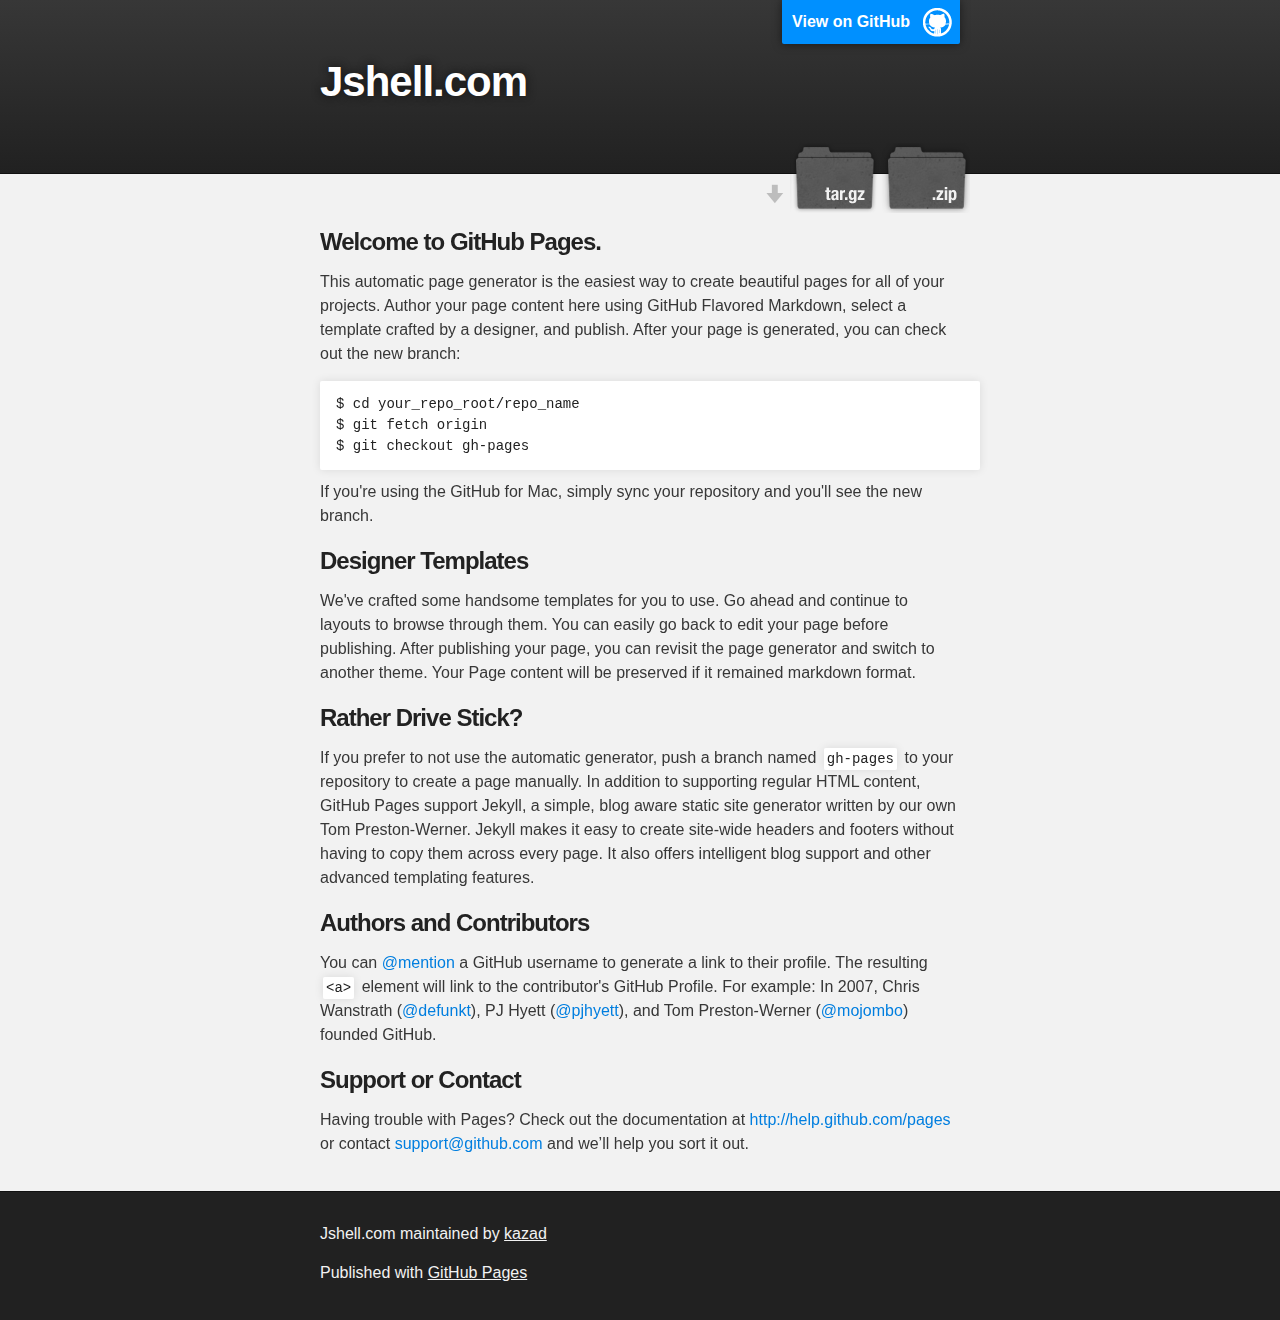
==== index.html @ ce75c417 "Create gh-pages branch via GitHub" ====
<!DOCTYPE html>
<html>

  <head>
    <meta charset='utf-8' />
    <meta http-equiv="X-UA-Compatible" content="chrome=1" />
    <meta name="description" content="Jshell.com : " />

    <link rel="stylesheet" type="text/css" media="screen" href="stylesheets/stylesheet.css">

    <title>Jshell.com</title>
  </head>

  <body>

    <!-- HEADER -->
    <div id="header_wrap" class="outer">
        <header class="inner">
          <a id="forkme_banner" href="https://github.com/kazad/jshell.com">View on GitHub</a>

          <h1 id="project_title">Jshell.com</h1>
          <h2 id="project_tagline"></h2>

            <section id="downloads">
              <a class="zip_download_link" href="https://github.com/kazad/jshell.com/zipball/master">Download this project as a .zip file</a>
              <a class="tar_download_link" href="https://github.com/kazad/jshell.com/tarball/master">Download this project as a tar.gz file</a>
            </section>
        </header>
    </div>

    <!-- MAIN CONTENT -->
    <div id="main_content_wrap" class="outer">
      <section id="main_content" class="inner">
        <h3>
<a name="welcome-to-github-pages" class="anchor" href="#welcome-to-github-pages"><span class="octicon octicon-link"></span></a>Welcome to GitHub Pages.</h3>

<p>This automatic page generator is the easiest way to create beautiful pages for all of your projects. Author your page content here using GitHub Flavored Markdown, select a template crafted by a designer, and publish. After your page is generated, you can check out the new branch:</p>

<pre><code>$ cd your_repo_root/repo_name
$ git fetch origin
$ git checkout gh-pages
</code></pre>

<p>If you're using the GitHub for Mac, simply sync your repository and you'll see the new branch.</p>

<h3>
<a name="designer-templates" class="anchor" href="#designer-templates"><span class="octicon octicon-link"></span></a>Designer Templates</h3>

<p>We've crafted some handsome templates for you to use. Go ahead and continue to layouts to browse through them. You can easily go back to edit your page before publishing. After publishing your page, you can revisit the page generator and switch to another theme. Your Page content will be preserved if it remained markdown format.</p>

<h3>
<a name="rather-drive-stick" class="anchor" href="#rather-drive-stick"><span class="octicon octicon-link"></span></a>Rather Drive Stick?</h3>

<p>If you prefer to not use the automatic generator, push a branch named <code>gh-pages</code> to your repository to create a page manually. In addition to supporting regular HTML content, GitHub Pages support Jekyll, a simple, blog aware static site generator written by our own Tom Preston-Werner. Jekyll makes it easy to create site-wide headers and footers without having to copy them across every page. It also offers intelligent blog support and other advanced templating features.</p>

<h3>
<a name="authors-and-contributors" class="anchor" href="#authors-and-contributors"><span class="octicon octicon-link"></span></a>Authors and Contributors</h3>

<p>You can <a href="https://github.com/blog/821" class="user-mention">@mention</a> a GitHub username to generate a link to their profile. The resulting <code>&lt;a&gt;</code> element will link to the contributor's GitHub Profile. For example: In 2007, Chris Wanstrath (<a href="https://github.com/defunkt" class="user-mention">@defunkt</a>), PJ Hyett (<a href="https://github.com/pjhyett" class="user-mention">@pjhyett</a>), and Tom Preston-Werner (<a href="https://github.com/mojombo" class="user-mention">@mojombo</a>) founded GitHub.</p>

<h3>
<a name="support-or-contact" class="anchor" href="#support-or-contact"><span class="octicon octicon-link"></span></a>Support or Contact</h3>

<p>Having trouble with Pages? Check out the documentation at <a href="http://help.github.com/pages">http://help.github.com/pages</a> or contact <a href="mailto:support@github.com">support@github.com</a> and we’ll help you sort it out.</p>
      </section>
    </div>

    <!-- FOOTER  -->
    <div id="footer_wrap" class="outer">
      <footer class="inner">
        <p class="copyright">Jshell.com maintained by <a href="https://github.com/kazad">kazad</a></p>
        <p>Published with <a href="http://pages.github.com">GitHub Pages</a></p>
      </footer>
    </div>

    

  </body>
</html>
---- stylesheets/stylesheet.css ----
/*******************************************************************************
Slate Theme for GitHub Pages
by Jason Costello, @jsncostello
*******************************************************************************/

@import url(pygment_trac.css);

/*******************************************************************************
MeyerWeb Reset
*******************************************************************************/

html, body, div, span, applet, object, iframe,
h1, h2, h3, h4, h5, h6, p, blockquote, pre,
a, abbr, acronym, address, big, cite, code,
del, dfn, em, img, ins, kbd, q, s, samp,
small, strike, strong, sub, sup, tt, var,
b, u, i, center,
dl, dt, dd, ol, ul, li,
fieldset, form, label, legend,
table, caption, tbody, tfoot, thead, tr, th, td,
article, aside, canvas, details, embed,
figure, figcaption, footer, header, hgroup,
menu, nav, output, ruby, section, summary,
time, mark, audio, video {
  margin: 0;
  padding: 0;
  border: 0;
  font: inherit;
  vertical-align: baseline;
}

/* HTML5 display-role reset for older browsers */
article, aside, details, figcaption, figure,
footer, header, hgroup, menu, nav, section {
  display: block;
}

ol, ul {
  list-style: none;
}

blockquote, q {
}

table {
  border-collapse: collapse;
  border-spacing: 0;
}

/*******************************************************************************
Theme Styles
*******************************************************************************/

body {
  box-sizing: border-box;
  color:#373737;
  background: #212121;
  font-size: 16px;
  font-family: 'Myriad Pro', Calibri, Helvetica, Arial, sans-serif;
  line-height: 1.5;
  -webkit-font-smoothing: antialiased;
}

h1, h2, h3, h4, h5, h6 {
  margin: 10px 0;
  font-weight: 700;
  color:#222222;
  font-family: 'Lucida Grande', 'Calibri', Helvetica, Arial, sans-serif;
  letter-spacing: -1px;
}

h1 {
  font-size: 36px;
  font-weight: 700;
}

h2 {
  padding-bottom: 10px;
  font-size: 32px;
  background: url('../images/bg_hr.png') repeat-x bottom;
}

h3 {
  font-size: 24px;
}

h4 {
  font-size: 21px;
}

h5 {
  font-size: 18px;
}

h6 {
  font-size: 16px;
}

p {
  margin: 10px 0 15px 0;
}

footer p {
  color: #f2f2f2;
}

a {
  text-decoration: none;
  color: #007edf;
  text-shadow: none;

  transition: color 0.5s ease;
  transition: text-shadow 0.5s ease;
  -webkit-transition: color 0.5s ease;
  -webkit-transition: text-shadow 0.5s ease;
  -moz-transition: color 0.5s ease;
  -moz-transition: text-shadow 0.5s ease;
  -o-transition: color 0.5s ease;
  -o-transition: text-shadow 0.5s ease;
  -ms-transition: color 0.5s ease;
  -ms-transition: text-shadow 0.5s ease;
}

a:hover, a:focus {text-decoration: underline;}

footer a {
  color: #F2F2F2;
  text-decoration: underline;
}

em {
  font-style: italic;
}

strong {
  font-weight: bold;
}

img {
  position: relative;
  margin: 0 auto;
  max-width: 739px;
  padding: 5px;
  margin: 10px 0 10px 0;
  border: 1px solid #ebebeb;

  box-shadow: 0 0 5px #ebebeb;
  -webkit-box-shadow: 0 0 5px #ebebeb;
  -moz-box-shadow: 0 0 5px #ebebeb;
  -o-box-shadow: 0 0 5px #ebebeb;
  -ms-box-shadow: 0 0 5px #ebebeb;
}

pre, code {
  width: 100%;
  color: #222;
  background-color: #fff;

  font-family: Monaco, "Bitstream Vera Sans Mono", "Lucida Console", Terminal, monospace;
  font-size: 14px;

  border-radius: 2px;
  -moz-border-radius: 2px;
  -webkit-border-radius: 2px;



}

pre {
  width: 100%;
  padding: 10px;
  box-shadow: 0 0 10px rgba(0,0,0,.1);
  overflow: auto;
}

code {
  padding: 3px;
  margin: 0 3px;
  box-shadow: 0 0 10px rgba(0,0,0,.1);
}

pre code {
  display: block;
  box-shadow: none;
}

blockquote {
  color: #666;
  margin-bottom: 20px;
  padding: 0 0 0 20px;
  border-left: 3px solid #bbb;
}

ul, ol, dl {
  margin-bottom: 15px
}

ul li {
  list-style: inside;
  padding-left: 20px;
}

ol li {
  list-style: decimal inside;
  padding-left: 20px;
}

dl dt {
  font-weight: bold;
}

dl dd {
  padding-left: 20px;
  font-style: italic;
}

dl p {
  padding-left: 20px;
  font-style: italic;
}

hr {
  height: 1px;
  margin-bottom: 5px;
  border: none;
  background: url('../images/bg_hr.png') repeat-x center;
}

table {
  border: 1px solid #373737;
  margin-bottom: 20px;
  text-align: left;
 }

th {
  font-family: 'Lucida Grande', 'Helvetica Neue', Helvetica, Arial, sans-serif;
  padding: 10px;
  background: #373737;
  color: #fff;
 }

td {
  padding: 10px;
  border: 1px solid #373737;
 }

form {
  background: #f2f2f2;
  padding: 20px;
}

/*******************************************************************************
Full-Width Styles
*******************************************************************************/

.outer {
  width: 100%;
}

.inner {
  position: relative;
  max-width: 640px;
  padding: 20px 10px;
  margin: 0 auto;
}

#forkme_banner {
  display: block;
  position: absolute;
  top:0;
  right: 10px;
  z-index: 10;
  padding: 10px 50px 10px 10px;
  color: #fff;
  background: url('../images/blacktocat.png') #0090ff no-repeat 95% 50%;
  font-weight: 700;
  box-shadow: 0 0 10px rgba(0,0,0,.5);
  border-bottom-left-radius: 2px;
  border-bottom-right-radius: 2px;
}

#header_wrap {
  background: #212121;
  background: -moz-linear-gradient(top, #373737, #212121);
  background: -webkit-linear-gradient(top, #373737, #212121);
  background: -ms-linear-gradient(top, #373737, #212121);
  background: -o-linear-gradient(top, #373737, #212121);
  background: linear-gradient(top, #373737, #212121);
}

#header_wrap .inner {
  padding: 50px 10px 30px 10px;
}

#project_title {
  margin: 0;
  color: #fff;
  font-size: 42px;
  font-weight: 700;
  text-shadow: #111 0px 0px 10px;
}

#project_tagline {
  color: #fff;
  font-size: 24px;
  font-weight: 300;
  background: none;
  text-shadow: #111 0px 0px 10px;
}

#downloads {
  position: absolute;
  width: 210px;
  z-index: 10;
  bottom: -40px;
  right: 0;
  height: 70px;
  background: url('../images/icon_download.png') no-repeat 0% 90%;
}

.zip_download_link {
  display: block;
  float: right;
  width: 90px;
  height:70px;
  text-indent: -5000px;
  overflow: hidden;
  background: url(../images/sprite_download.png) no-repeat bottom left;
}

.tar_download_link {
  display: block;
  float: right;
  width: 90px;
  height:70px;
  text-indent: -5000px;
  overflow: hidden;
  background: url(../images/sprite_download.png) no-repeat bottom right;
  margin-left: 10px;
}

.zip_download_link:hover {
  background: url(../images/sprite_download.png) no-repeat top left;
}

.tar_download_link:hover {
  background: url(../images/sprite_download.png) no-repeat top right;
}

#main_content_wrap {
  background: #f2f2f2;
  border-top: 1px solid #111;
  border-bottom: 1px solid #111;
}

#main_content {
  padding-top: 40px;
}

#footer_wrap {
  background: #212121;
}



/*******************************************************************************
Small Device Styles
*******************************************************************************/

@media screen and (max-width: 480px) {
  body {
    font-size:14px;
  }

  #downloads {
    display: none;
  }

  .inner {
    min-width: 320px;
    max-width: 480px;
  }

  #project_title {
  font-size: 32px;
  }

  h1 {
    font-size: 28px;
  }

  h2 {
    font-size: 24px;
  }

  h3 {
    font-size: 21px;
  }

  h4 {
    font-size: 18px;
  }

  h5 {
    font-size: 14px;
  }

  h6 {
    font-size: 12px;
  }

  code, pre {
    min-width: 320px;
    max-width: 480px;
    font-size: 11px;
  }

}
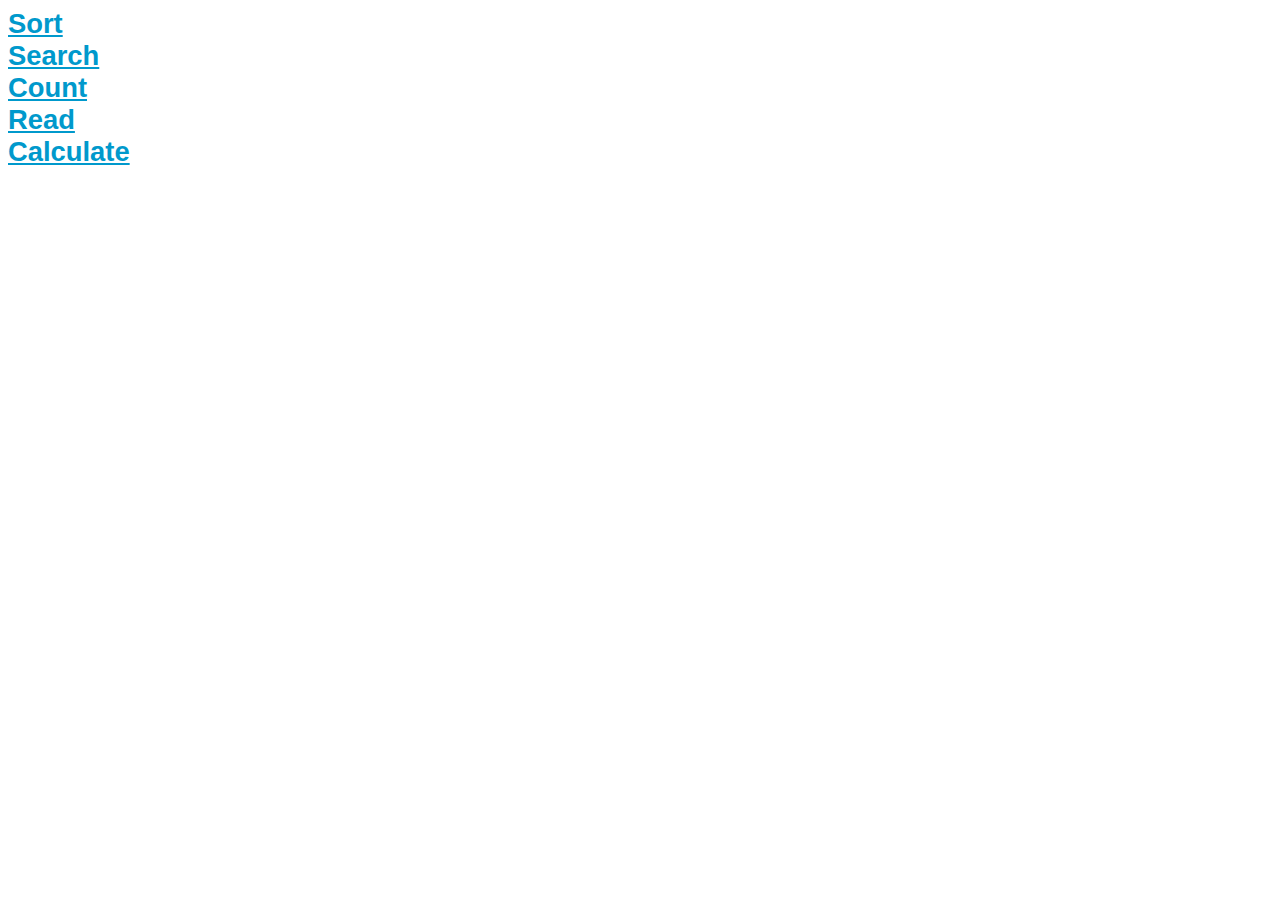
==== commit d829ae7a: "imported" ====
--- a/index.html
+++ b/index.html
@@ -1,79 +1,36 @@
-<!DOCTYPE html>
+<!DOCTYPE html PUBLIC "-//W3C//DTD HTML 4.01 Transitional//EN">
 <html>
+<head>
 
-  <head>
-    <meta charset='utf-8' />
-    <meta http-equiv="X-UA-Compatible" content="chrome=1" />
-    <meta name="description" content="Jshell.com : " />
+  <meta content="text/html; charset=ISO-8859-1" http-equiv="content-type">
+  <title>JShell: Online Javascript Tools</title>
+  <link rel="stylesheet" href="general.css" type="text/css">
+</head>
 
-    <link rel="stylesheet" type="text/css" media="screen" href="stylesheets/stylesheet.css">
+<body>
 
-    <title>Jshell.com</title>
-  </head>
+<big><big><big><big><big><a href="sort/index.html">Sort</a><br>
+<a href="search/index.html">Search</a><br>
+<a href="count/index.html">Count</a><br>
+<a href="read/index.html">Read</a><br>
+<a href="calc/index.html">Calculate</a><br>
+</big></big></big></big></big>
 
-  <body>
 
-    <!-- HEADER -->
-    <div id="header_wrap" class="outer">
-        <header class="inner">
-          <a id="forkme_banner" href="https://github.com/kazad/jshell.com">View on GitHub</a>
+<!-- Start of StatCounter Code -->
+<script type="text/javascript" language="javascript">
+var sc_project=2157207; 
+var sc_invisible=1; 
+var sc_partition=19; 
+var sc_security="4f8105ea"; 
+</script>
 
-          <h1 id="project_title">Jshell.com</h1>
-          <h2 id="project_tagline"></h2>
+<script type="text/javascript" language="javascript" 
+src="http://www.statcounter.com/counter/counter.js"></script><noscript><a 
+href="http://www.statcounter.com/" target="_blank"><img  
+src="http://c20.statcounter.com/counter.php?sc_project=2157207&java=0&security=4f8105ea&invisible=1" 
+alt="invisible hit counter" border="0"></a> </noscript>
+<!-- End of StatCounter Code -->
 
-            <section id="downloads">
-              <a class="zip_download_link" href="https://github.com/kazad/jshell.com/zipball/master">Download this project as a .zip file</a>
-              <a class="tar_download_link" href="https://github.com/kazad/jshell.com/tarball/master">Download this project as a tar.gz file</a>
-            </section>
-        </header>
-    </div>
-
-    <!-- MAIN CONTENT -->
-    <div id="main_content_wrap" class="outer">
-      <section id="main_content" class="inner">
-        <h3>
-<a name="welcome-to-github-pages" class="anchor" href="#welcome-to-github-pages"><span class="octicon octicon-link"></span></a>Welcome to GitHub Pages.</h3>
-
-<p>This automatic page generator is the easiest way to create beautiful pages for all of your projects. Author your page content here using GitHub Flavored Markdown, select a template crafted by a designer, and publish. After your page is generated, you can check out the new branch:</p>
-
-<pre><code>$ cd your_repo_root/repo_name
-$ git fetch origin
-$ git checkout gh-pages
-</code></pre>
-
-<p>If you're using the GitHub for Mac, simply sync your repository and you'll see the new branch.</p>
-
-<h3>
-<a name="designer-templates" class="anchor" href="#designer-templates"><span class="octicon octicon-link"></span></a>Designer Templates</h3>
-
-<p>We've crafted some handsome templates for you to use. Go ahead and continue to layouts to browse through them. You can easily go back to edit your page before publishing. After publishing your page, you can revisit the page generator and switch to another theme. Your Page content will be preserved if it remained markdown format.</p>
-
-<h3>
-<a name="rather-drive-stick" class="anchor" href="#rather-drive-stick"><span class="octicon octicon-link"></span></a>Rather Drive Stick?</h3>
-
-<p>If you prefer to not use the automatic generator, push a branch named <code>gh-pages</code> to your repository to create a page manually. In addition to supporting regular HTML content, GitHub Pages support Jekyll, a simple, blog aware static site generator written by our own Tom Preston-Werner. Jekyll makes it easy to create site-wide headers and footers without having to copy them across every page. It also offers intelligent blog support and other advanced templating features.</p>
-
-<h3>
-<a name="authors-and-contributors" class="anchor" href="#authors-and-contributors"><span class="octicon octicon-link"></span></a>Authors and Contributors</h3>
-
-<p>You can <a href="https://github.com/blog/821" class="user-mention">@mention</a> a GitHub username to generate a link to their profile. The resulting <code>&lt;a&gt;</code> element will link to the contributor's GitHub Profile. For example: In 2007, Chris Wanstrath (<a href="https://github.com/defunkt" class="user-mention">@defunkt</a>), PJ Hyett (<a href="https://github.com/pjhyett" class="user-mention">@pjhyett</a>), and Tom Preston-Werner (<a href="https://github.com/mojombo" class="user-mention">@mojombo</a>) founded GitHub.</p>
-
-<h3>
-<a name="support-or-contact" class="anchor" href="#support-or-contact"><span class="octicon octicon-link"></span></a>Support or Contact</h3>
-
-<p>Having trouble with Pages? Check out the documentation at <a href="http://help.github.com/pages">http://help.github.com/pages</a> or contact <a href="mailto:support@github.com">support@github.com</a> and we’ll help you sort it out.</p>
-      </section>
-    </div>
-
-    <!-- FOOTER  -->
-    <div id="footer_wrap" class="outer">
-      <footer class="inner">
-        <p class="copyright">Jshell.com maintained by <a href="https://github.com/kazad">kazad</a></p>
-        <p>Published with <a href="http://pages.github.com">GitHub Pages</a></p>
-      </footer>
-    </div>
-
-    
-
-  </body>
+</body>
 </html>
--- a/general.css
+++ b/general.css
@@ -0,0 +1,69 @@
+body {
+	font:11px verdana, arial, helvetica, sans-serif;
+	color:#333;
+	background-color:white;
+	}
+
+h1 {
+	color:#333;
+	font:1.8em/1 Georgia, "Times New Roman", Times, serif;
+	font-weight:900;
+	font-style:italic;
+	}
+h2 {
+	color:#333;
+	font:1.1em/1 Georgia, "Times New Roman", Times, serif;
+	font-weight:700;
+	margin:2em 0 .25em;
+	}
+h3 {
+	color:#666;
+	font-size:1em;
+	font-weight:800;
+	margin:3em 0 .35em;
+	}
+	
+p {
+	line-height:1.8;
+	margin:0 0 1em;
+	}
+#Content p+p {margin-top:-1em; text-indent:2.7em;}
+
+ol, ul {
+	margin-top:0;
+	margin-bottom:1em;
+	line-height:1.8;
+	}
+#Content p+ol, #Content p+ul {margin-top:0em;}
+
+a {
+	color:#09c;
+	text-decoration:underline;
+	font-weight:600;
+	}
+a:link {
+	color:#09c;
+	text-decoration: underline;
+}
+a:visited {color:#07a;}
+a:hover {background-color:#CCCCCC;}
+
+#Footnotes p+p {margin-top:0; text-indent:0;}
+
+.keyPoint {
+	margin:0 0 1.5em; padding:0;
+	border:1px dashed #666;
+	background-color:white;
+	}
+.keyPoint p {
+	font:1.63em/1.8 Georgia, "Times New Roman", Times, serif;
+	margin:.5em 1em;
+}
+.keyPoint p+p {margin-top:-.5em;}
+
+.markup {
+	font:1em/1.25 monospace;
+	border:1px dashed #999;
+	text-indent:0 !important;
+	padding:.3em;
+}
